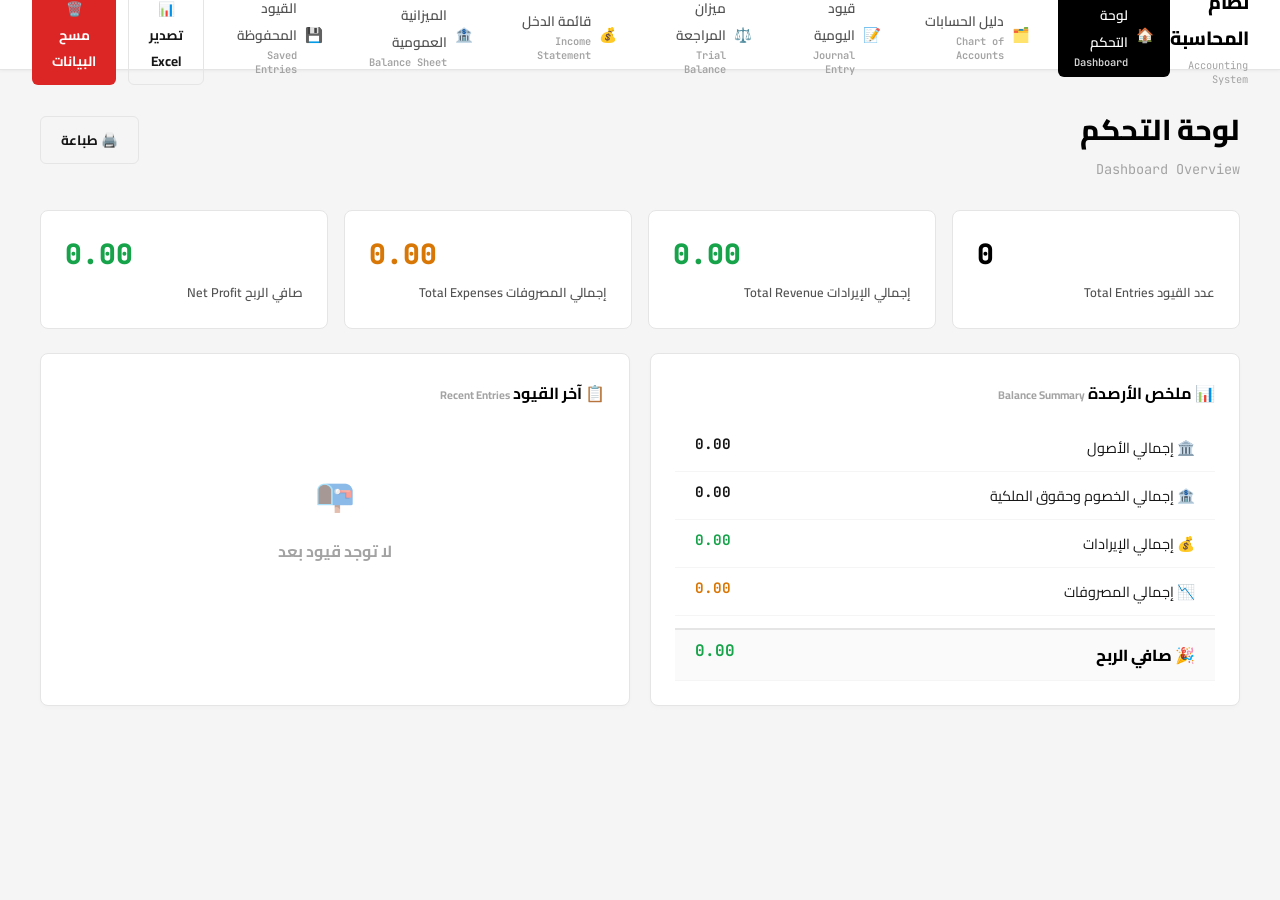
==== index.html @ ab18d8f5 "Initial commit" ====
<!doctype html>
<html lang="ar" dir="rtl">
<head>
  <meta charset="UTF-8" />
  <meta name="viewport" content="width=device-width, initial-scale=1.0" />
  <title>نظام المحاسبة المتكامل | Integrated Accounting System</title>
  <script src="https://cdn.sheetjs.com/xlsx-0.20.1/package/dist/xlsx.full.min.js"></script>
  <link href="https://fonts.googleapis.com/css2?family=Cairo:wght@300;400;500;600;700;800;900&family=JetBrains+Mono:wght@400;500;600&display=swap" rel="stylesheet" />
  <link rel="stylesheet" href="styles.css">
</head>
<body data-page="dashboard">
  <div class="toast-container" id="toastContainer"></div>

  <header class="navbar no-print">
    <div class="navbar-logo">
      <h1>نظام المحاسبة</h1>
      <p>Accounting System</p>
    </div>
    <nav class="navbar-nav">
      <a href="index.html" class="nav-item active">
        <span class="nav-icon">🏠</span>
        <div><span class="nav-label-ar">لوحة التحكم</span><span class="nav-label-en">Dashboard</span></div>
      </a>
      <a href="coa.html" class="nav-item">
        <span class="nav-icon">🗂️</span>
        <div><span class="nav-label-ar">دليل الحسابات</span><span class="nav-label-en">Chart of Accounts</span></div>
      </a>
      <a href="entry.html" class="nav-item">
        <span class="nav-icon">📝</span>
        <div><span class="nav-label-ar">قيود اليومية</span><span class="nav-label-en">Journal Entry</span></div>
      </a>
      <a href="trialbalance.html" class="nav-item">
        <span class="nav-icon">⚖️</span>
        <div><span class="nav-label-ar">ميزان المراجعة</span><span class="nav-label-en">Trial Balance</span></div>
      </a>
      <a href="income.html" class="nav-item">
        <span class="nav-icon">💰</span>
        <div><span class="nav-label-ar">قائمة الدخل</span><span class="nav-label-en">Income Statement</span></div>
      </a>
      <a href="balancesheet.html" class="nav-item">
        <span class="nav-icon">🏦</span>
        <div><span class="nav-label-ar">الميزانية العمومية</span><span class="nav-label-en">Balance Sheet</span></div>
      </a>
      <a href="savedentries.html" class="nav-item">
        <span class="nav-icon">💾</span>
        <div><span class="nav-label-ar">القيود المحفوظة</span><span class="nav-label-en">Saved Entries</span></div>
      </a>
    </nav>
    <div class="navbar-actions">
      <button class="btn btn-ghost" onclick="exportToExcel()">📊 تصدير Excel</button>
      <button class="btn btn-danger" onclick="confirmClearData()">🗑️ مسح البيانات</button>
    </div>
  </header>

  <main class="main-content" id="mainContent">
    <section class="page-section" id="page-dashboard">
      <div class="page-header">
        <div>
          <h2 class="page-title">لوحة التحكم</h2>
          <p class="page-subtitle">Dashboard Overview</p>
        </div>
        <button class="btn btn-ghost" onclick="window.print()">🖨️ طباعة</button>
      </div>

      <div class="stats-grid" id="dashboardStats">
        </div>

      <div style="display: grid; grid-template-columns: 1fr 1fr; gap: 20px">
        <div class="glass-card" style="padding: 24px">
          <h3 style="font-size: 1rem; font-weight: 700; margin-bottom: 16px; color: var(--accent-primary);">
            📊 ملخص الأرصدة <span style="font-size: 0.7rem; color: var(--text-muted)">Balance Summary</span>
          </h3>
          <div id="balanceSummary"></div>
        </div>
        <div class="glass-card" style="padding: 24px">
          <h3 style="font-size: 1rem; font-weight: 700; margin-bottom: 16px; color: var(--accent-primary);">
            📋 آخر القيود <span style="font-size: 0.7rem; color: var(--text-muted)">Recent Entries</span>
          </h3>
          <div id="recentEntries" style="max-height: 300px; overflow-y: auto"></div>
        </div>
      </div>
    </section>
  </main>

  <div class="modal-overlay" id="confirmModal">
    <div class="modal-content glass-card" style="text-align: center">
      <h3 style="font-size: 1.2rem; font-weight: 800; margin-bottom: 12px; color: var(--danger);">⚠️ تأكيد المسح</h3>
      <p style="font-size: 0.9rem; color: var(--text-secondary); margin-bottom: 24px;">هل أنت متأكد من مسح جميع البيانات؟ لا يمكن التراجع عن هذا الإجراء.</p>
      <div style="display: flex; gap: 12px; justify-content: center">
        <button class="btn btn-ghost" onclick="closeModal()">إلغاء Cancel</button>
        <button class="btn btn-danger" onclick="clearAllData()">مسح الكل Clear All</button>
      </div>
    </div>
  </div>

  <script src="script.js"></script>
</body>
</html>
---- styles.css ----
/* styles.css */
* {
  margin: 0;
  padding: 0;
  box-sizing: border-box;
}

:root {
  /* Minimalist Monotone Theme Colors */
  --bg-primary: #f5f5f5;
  --bg-secondary: #ffffff;
  --bg-card: #ffffff;
  --border-light: #e5e5e5;
  --accent-primary: #000000;
  --accent-secondary: #404040;
  --text-primary: #171717;
  --text-secondary: #525252;
  --text-muted: #a3a3a3;
  --success: #16a34a;
  --danger: #dc2626;
  --warning: #d97706;
  --info: #2563eb;
}

body {
  font-family: "Cairo", sans-serif;
  background: var(--bg-primary);
  color: var(--text-primary);
  min-height: 100vh;
  overflow-x: hidden;
}

.glass-card, .glass-card-sm {
  background: var(--bg-card);
  border: 1px solid var(--border-light);
  border-radius: 8px;
  box-shadow: 0 2px 4px rgba(0, 0, 0, 0.02);
}

/* Horizontal Navbar */
.navbar {
  position: sticky;
  top: 0;
  left: 0;
  width: 100%;
  height: 70px;
  background: var(--bg-secondary);
  border-bottom: 1px solid var(--border-light);
  z-index: 50;
  display: flex;
  align-items: center;
  justify-content: space-between;
  padding: 0 32px;
  box-shadow: 0 1px 3px rgba(0,0,0,0.05);
}

.navbar-logo {
  display: flex;
  flex-direction: column;
  flex: 1; /* Match right side to keep middle perfectly centered */
}

.navbar-logo h1 {
  font-size: 1.2rem;
  font-weight: 800;
  color: var(--accent-primary);
  letter-spacing: -0.5px;
}

.navbar-logo p {
  font-size: 0.65rem;
  color: var(--text-muted);
  font-family: "JetBrains Mono", monospace;
  margin-top: 2px;
}

.navbar-nav {
  display: flex;
  align-items: center;
  justify-content: center;
  gap: 12px;
}

.nav-item {
  display: flex;
  align-items: center;
  gap: 8px;
  padding: 8px 16px;
  border-radius: 6px;
  cursor: pointer;
  transition: all 0.2s ease;
  text-decoration: none;
  font-size: 0.9rem;
  font-weight: 600;
  color: var(--text-secondary);
}

.nav-item:hover {
  background: #f1f5f9;
  color: var(--text-primary);
}

.nav-item.active {
  background: var(--accent-primary);
  color: #ffffff;
}

.nav-item.active .nav-label-en,
.nav-item.active .nav-icon {
  color: #d4d4d4;
}

.nav-label-ar {
  font-size: 0.85rem;
}

.nav-label-en {
  font-size: 0.65rem;
  color: var(--text-muted);
  font-family: "JetBrains Mono", monospace;
  display: block;
}

.navbar-actions {
  display: flex;
  gap: 12px;
  flex: 1;
  justify-content: flex-end;
}

/* Main Content */
.main-content {
  padding: 32px 40px;
  min-height: calc(100vh - 70px);
  max-width: 1400px;
  margin: 0 auto;
}

.page-header {
  margin-bottom: 32px;
  display: flex;
  align-items: center;
  justify-content: space-between;
}

.page-title {
  font-size: 1.8rem;
  font-weight: 800;
  color: var(--accent-primary);
}

.page-subtitle {
  font-size: 0.85rem;
  color: var(--text-muted);
  margin-top: 4px;
  font-family: "JetBrains Mono", monospace;
}

/* Stats Cards */
.stats-grid {
  display: grid;
  grid-template-columns: repeat(auto-fit, minmax(200px, 1fr));
  gap: 16px;
  margin-bottom: 24px;
}

.stat-card {
  padding: 24px;
  background: var(--bg-secondary);
  border: 1px solid var(--border-light);
  border-radius: 8px;
}

.stat-value {
  font-size: 1.75rem;
  font-weight: 800;
  font-family: "JetBrains Mono", monospace;
  direction: ltr;
  color: var(--accent-primary);
}

.stat-label {
  font-size: 0.8rem;
  font-weight: 600;
  color: var(--text-secondary);
  margin-top: 8px;
}

/* Form Styles */
.form-group {
  margin-bottom: 12px;
}

.form-label {
  display: block;
  font-size: 0.8rem;
  font-weight: 700;
  color: var(--text-secondary);
  margin-bottom: 6px;
}

.form-input, .form-select {
  width: 100%;
  padding: 10px 14px;
  background: var(--bg-secondary);
  border: 1px solid var(--border-light);
  border-radius: 6px;
  color: var(--text-primary);
  font-family: "Cairo", sans-serif;
  font-size: 0.9rem;
  transition: all 0.2s ease;
  outline: none;
}

.form-input:focus, .form-select:focus {
  border-color: var(--accent-primary);
}

.form-input::placeholder {
  color: var(--text-muted);
}

/* Buttons */
.btn {
  display: inline-flex;
  align-items: center;
  justify-content: center;
  gap: 8px;
  padding: 10px 20px;
  border-radius: 6px;
  font-family: "Cairo", sans-serif;
  font-weight: 700;
  font-size: 0.85rem;
  cursor: pointer;
  transition: all 0.2s ease;
  border: none;
  outline: none;
  text-decoration: none;
}

.btn-primary { background: var(--accent-primary); color: white; }
.btn-primary:hover { opacity: 0.8; }
.btn-primary:disabled { opacity: 0.5; cursor: not-allowed; }

.btn-success { background: var(--success); color: white; }
.btn-success:hover { filter: brightness(0.9); }

.btn-danger { background: var(--danger); color: white; }
.btn-danger:hover { filter: brightness(0.9); }

.btn-ghost {
  background: transparent;
  color: var(--text-primary);
  border: 1px solid var(--border-light);
}
.btn-ghost:hover {
  background: #f1f5f9;
  color: var(--accent-primary);
  border-color: var(--accent-primary);
}

/* Table Styles */
.table-container {
  overflow-x: auto;
  border-radius: 8px;
  border: 1px solid var(--border-light);
}

table {
  width: 100%;
  border-collapse: collapse;
  font-size: 0.85rem;
  background: var(--bg-secondary);
}

table thead th {
  background: #fafafa;
  padding: 14px;
  font-weight: 700;
  color: var(--text-secondary);
  text-align: center;
  white-space: nowrap;
  border-bottom: 2px solid var(--border-light);
  position: sticky;
  top: 0;
  z-index: 2;
}

table tbody td {
  padding: 12px 14px;
  border-bottom: 1px solid var(--border-light);
  text-align: center;
  color: var(--text-primary);
}

table tbody tr:hover td { background: #fafafa; }

table tfoot td {
  padding: 14px;
  font-weight: 800;
  background: #f5f5f5;
  border-top: 2px solid var(--border-light);
  text-align: center;
  color: var(--accent-primary);
}

/* Trial Balance Specific Headers */
.tb-header-group th { font-size: 0.8rem; border-bottom: 1px solid var(--border-light); }
.tb-sub-header th { font-size: 0.75rem; padding: 8px 10px; }

/* Journal Entry Rows */
.entry-row {
  display: grid;
  grid-template-columns: 110px 90px 1fr 120px 120px 90px 1fr 120px 130px 80px 40px;
  gap: 8px;
  align-items: center;
  padding: 8px 0;
}

.entry-row input {
  padding: 10px;
  background: var(--bg-secondary);
  border: 1px solid var(--border-light);
  border-radius: 6px;
  color: var(--text-primary);
  font-size: 0.85rem;
  width: 100%;
}
.entry-row input:focus {
  border-color: var(--accent-primary);
}

.remove-row-btn {
  width: 32px;
  height: 32px;
  border-radius: 6px;
  background: #fee2e2;
  border: 1px solid #fca5a5;
  color: var(--danger);
  cursor: pointer;
  display: flex;
  align-items: center;
  justify-content: center;
  font-size: 1rem;
}
.remove-row-btn:hover { background: #fecaca; }

/* Balances & Financial Statements */
.balance-display {
  display: flex;
  align-items: center;
  gap: 12px;
  padding: 12px 20px;
  border-radius: 8px;
  font-weight: 700;
  font-size: 0.95rem;
}

.balance-display.balanced {
  background: #dcfce7;
  border: 1px solid #4ade80;
  color: var(--success);
}

.balance-display.unbalanced {
  background: #fee2e2;
  border: 1px solid #fca5a5;
  color: var(--danger);
}

.fs-section-title {
  font-size: 0.95rem;
  font-weight: 800;
  color: var(--accent-primary);
  padding: 12px 16px;
  background: #f5f5f5;
  border-radius: 6px;
  margin-bottom: 12px;
}

.fs-row {
  display: flex;
  justify-content: space-between;
  padding: 10px 20px;
  font-size: 0.9rem;
  border-bottom: 1px solid #f5f5f5;
}

.fs-row.total {
  font-weight: 800;
  font-size: 1rem;
  border-top: 2px solid var(--border-light);
  color: var(--accent-primary);
  background: #fafafa;
  margin-top: 4px;
}

.fs-row.net-profit {
  background: #dcfce7;
  border: 1px solid #4ade80;
  border-radius: 6px;
  margin-top: 12px;
  font-weight: 800;
  font-size: 1rem;
  color: var(--success);
}

.fs-row.net-loss {
  background: #fee2e2;
  border: 1px solid #fca5a5;
  border-radius: 6px;
  margin-top: 12px;
  font-weight: 800;
  font-size: 1rem;
  color: var(--danger);
}

.money {
  font-family: "JetBrains Mono", monospace;
  direction: ltr;
  font-weight: 700;
}

/* Utilities */
.search-dropdown {
  position: absolute;
  top: 100%;
  right: 0;
  left: 0;
  background: var(--bg-secondary);
  border: 1px solid var(--border-light);
  border-radius: 6px;
  max-height: 200px;
  overflow-y: auto;
  z-index: 100;
  display: none;
  box-shadow: 0 10px 15px -3px rgba(0, 0, 0, 0.1);
}

.search-dropdown.show { display: block; }

.search-dropdown-item {
  padding: 10px 14px;
  cursor: pointer;
  font-size: 0.85rem;
  display: flex;
  justify-content: space-between;
  border-bottom: 1px solid #f5f5f5;
}

.search-dropdown-item:hover { background: #fafafa; }

.search-dropdown-item .code {
  font-family: "JetBrains Mono", monospace;
  color: var(--text-muted);
  font-size: 0.75rem;
}

/* Toast Notifications */
.toast-container {
  position: fixed;
  top: 20px;
  left: 20px;
  z-index: 1000;
  display: flex;
  flex-direction: column;
  gap: 8px;
}

.toast {
  padding: 14px 20px;
  border-radius: 8px;
  font-size: 0.9rem;
  font-weight: 700;
  display: flex;
  align-items: center;
  gap: 10px;
  animation: slideIn 0.3s ease;
  min-width: 300px;
  background: var(--bg-secondary);
  border: 1px solid var(--border-light);
  box-shadow: 0 4px 6px -1px rgba(0, 0, 0, 0.05);
}

.toast.success { border-right: 4px solid var(--success); color: var(--text-primary); }
.toast.error { border-right: 4px solid var(--danger); color: var(--text-primary); }
.toast.info { border-right: 4px solid var(--info); color: var(--text-primary); }

@keyframes slideIn { from { transform: translateX(-100%); opacity: 0; } to { transform: translateX(0); opacity: 1; } }
@keyframes slideOut { from { transform: translateX(0); opacity: 1; } to { transform: translateX(-100%); opacity: 0; } }

/* Modals */
.modal-overlay {
  position: fixed; top: 0; left: 0; right: 0; bottom: 0;
  background: rgba(0, 0, 0, 0.6);
  z-index: 200; display: none; align-items: center; justify-content: center;
}
.modal-overlay.show { display: flex; }
.modal-content { max-width: 500px; width: 90%; padding: 30px; }

/* Print styles */
@media print {
  .navbar, .no-print { display: none !important; }
  .main-content { padding: 10px !important; }
  body { background: white !important; color: black !important; }
  table { font-size: 10px; }
  .glass-card { border: 1px solid #ccc !important; box-shadow: none !important; }
}

.page-section { display: block; } /* MPA so we always show the page */

/* COA Tree Types */
.coa-type-badge { padding: 4px 10px; border-radius: 4px; font-size: 0.75rem; font-weight: 700; }
.coa-type-1 { background: #f0fdf4; color: #16a34a; } /* Assets */
.coa-type-2 { background: #fef2f2; color: #dc2626; } /* Liabilities */
.coa-type-3 { background: #fffbeb; color: #d97706; } /* Expenses */
.coa-type-4 { background: #eff6ff; color: #2563eb; } /* Revenues */
.coa-code { font-family: "JetBrains Mono", monospace; font-weight: 700; }
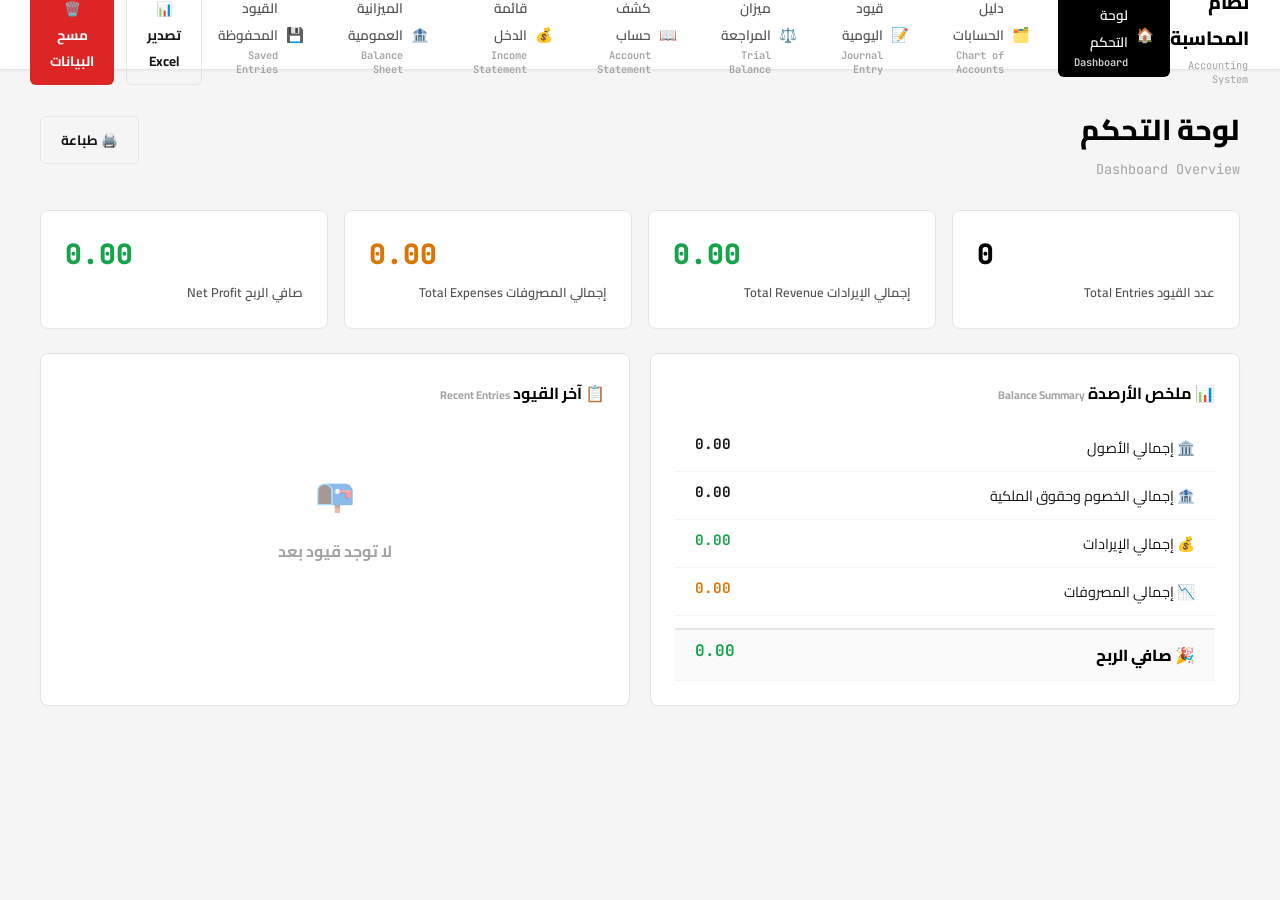
==== commit 066baf8e: "Update accounting pages and add ledger" ====
--- a/index.html
+++ b/index.html
@@ -32,6 +32,10 @@
       <a href="trialbalance.html" class="nav-item">
         <span class="nav-icon">⚖️</span>
         <div><span class="nav-label-ar">ميزان المراجعة</span><span class="nav-label-en">Trial Balance</span></div>
+      </a>
+      <a href="ledger.html" class="nav-item">
+        <span class="nav-icon">📖</span>
+        <div><span class="nav-label-ar">كشف حساب</span><span class="nav-label-en">Account Statement</span></div>
       </a>
       <a href="income.html" class="nav-item">
         <span class="nav-icon">💰</span>
